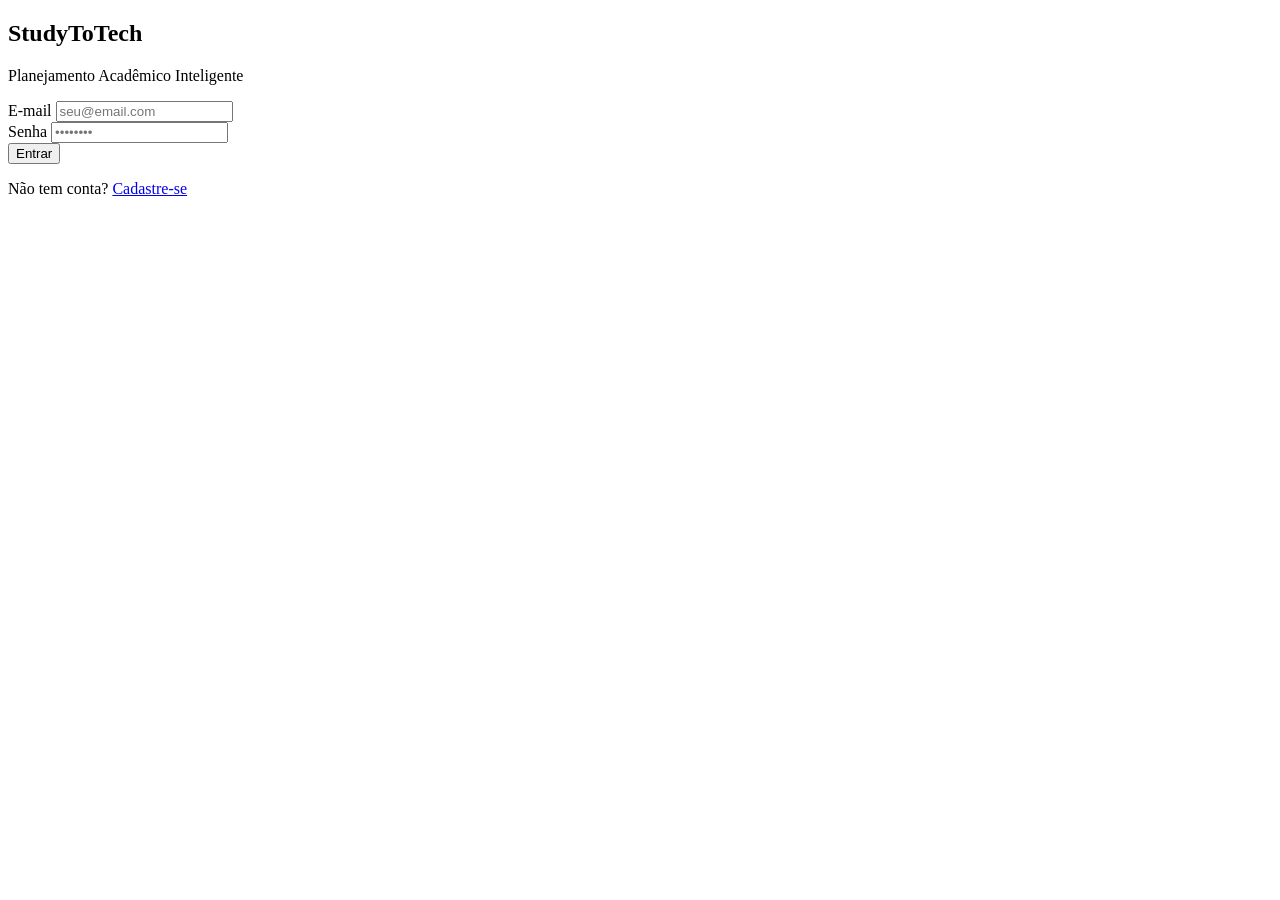
==== StudyToTech/StudyToTech/fornt-end/html/login.html @ d776977e "ok" ====
<!DOCTYPE html>
<html lang="pt-br">
<head>
    <meta charset="UTF-8">
    <meta name="viewport" content="width=device-width, initial-scale=1.0">
    <title>StudyToTech - Login</title>
    <link rel="stylesheet" href="style_login.css">
</head>
<body class="login-body">
    <div class="login-container">
        <div class="login-box">
            <h2>StudyToTech</h2>
            <p>Planejamento Acadêmico Inteligente</p>
            <form id="login-form">
                <div class="input-group">
                    <label>E-mail</label>
                    <input type="email" id="email" placeholder="seu@email.com" required>
                </div>
                <div class="input-group">
                    <label>Senha</label>
                    <input type="password" id="password" placeholder="••••••••" required>
                </div>
                <button type="submit" class="btn-main">Entrar</button>
            </form>
            <p class="footer-text">Não tem conta? <a href="#">Cadastre-se</a></p>
        </div>
    </div>
    <script>
        document.getElementById('login-form').addEventListener('submit', (e) => {
            e.preventDefault();

            window.location.href = "index.html"; 
        });
    </script>

    <div vw class="enabled">
  <div vw-access-button class="active"></div>
  <div vw-plugin-wrapper>
    <div class="vw-plugin-top-wrapper"></div>
  </div>
    </div>

    <script src="https://vlibras.gov.br/app/vlibras-plugin.js"></script>
    <script>
    new window.VLibras.Widget('https://vlibras.gov.br/app');
</script>

</body>
</html>
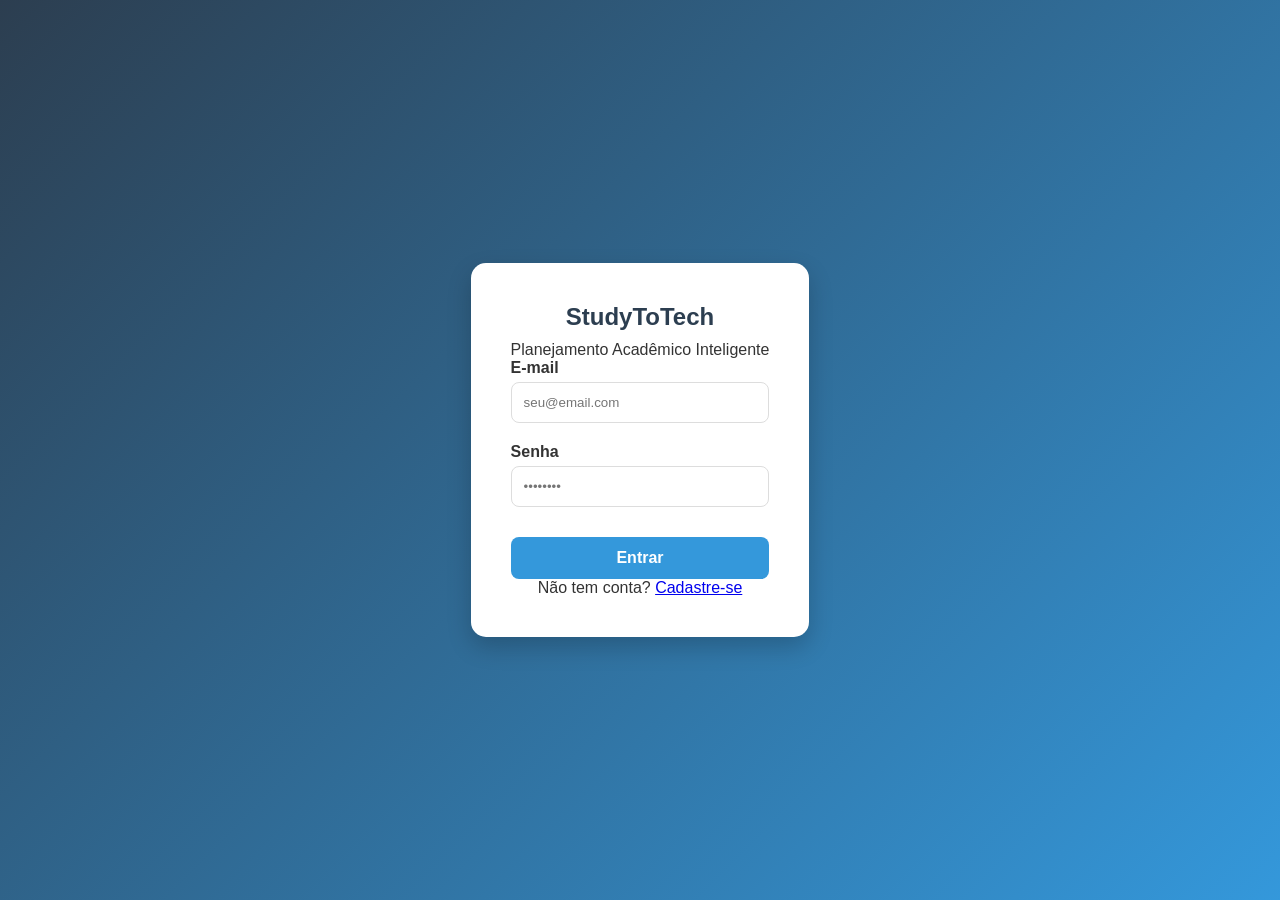
==== commit f03e46e0: "ok" ====
--- a/StudyToTech/StudyToTech/fornt-end/html/login.html
+++ b/StudyToTech/StudyToTech/fornt-end/html/login.html
@@ -4,7 +4,7 @@
     <meta charset="UTF-8">
     <meta name="viewport" content="width=device-width, initial-scale=1.0">
     <title>StudyToTech - Login</title>
-    <link rel="stylesheet" href="style_login.css">
+    <link rel="stylesheet" href="/StudyToTech/StudyToTech/fornt-end/html/css/style_login.css">
 </head>
 <body class="login-body">
     <div class="login-container">
--- a/StudyToTech/StudyToTech/fornt-end/html/css/style_login.css
+++ b/StudyToTech/StudyToTech/fornt-end/html/css/style_login.css
@@ -0,0 +1,121 @@
+:root {
+    --primary: #2c3e50;
+    --secondary: #3498db;
+    --accent: #2ecc71;
+    --bg: #f4f7f6;
+    --white: #ffffff;
+    --text: #333;
+}
+
+* { margin: 0; padding: 0; box-sizing: border-box; font-family: 'Segoe UI', sans-serif; }
+
+body { background-color: var(--bg); color: var(--text); }
+
+.container { display: flex; min-height: 100vh; }
+
+.sidebar {
+    width: 250px;
+    background: var(--primary);
+    color: var(--white);
+    padding: 20px;
+    transition: 0.3s;
+}
+
+.sidebar ul { list-style: none; margin-top: 30px; }
+.sidebar ul li { padding: 15px 0; border-bottom: 1px solid rgba(255,255,255,0.1); }
+.sidebar ul li a { color: var(--white); text-decoration: none; display: flex; align-items: center; gap: 10px; }
+.sidebar .active a { color: var(--secondary); font-weight: bold; }
+
+
+.content { flex: 1; padding: 30px; }
+header { display: flex; justify-content: space-between; align-items: center; margin-bottom: 30px; }
+
+.dashboard-grid {
+    display: grid;
+    grid-template-columns: repeat(auto-fit, minmax(300px, 1fr));
+    gap: 20px;
+}
+
+.card {
+    background: var(--white);
+    padding: 20px;
+    border-radius: 12px;
+    box-shadow: 0 4px 6px rgba(0,0,0,0.1);
+}
+
+.timer-display { font-size: 3rem; text-align: center; margin: 20px 0; font-weight: bold; color: var(--primary); }
+.timer-controls { display: flex; justify-content: center; gap: 10px; }
+button { padding: 10px 15px; border: none; border-radius: 5px; cursor: pointer; transition: 0.2s; }
+.btn-start { background: var(--accent); color: white; }
+
+
+.progress-bar-container { background: #eee; border-radius: 10px; margin: 15px 0; overflow: hidden; }
+.progress-bar { background: var(--secondary); color: white; text-align: center; font-size: 12px; padding: 5px 0; }
+.tag { font-size: 0.7rem; padding: 2px 8px; border-radius: 4px; margin-left: 10px; color: white; }
+.tag.tech { background: #8e44ad; }
+.tag.concurso { background: #f39c12; }
+
+.task-completed span {
+    text-decoration: line-through;
+    opacity: 0.6;
+}
+.task-completed {
+    transition: 0.3s;
+}
+
+.login-body {
+    display: flex;
+    justify-content: center;
+    align-items: center;
+    min-height: 100vh;
+    background: linear-gradient(135deg, var(--primary), var(--secondary));
+}
+
+.login-box {
+    background: var(--white);
+    padding: 40px;
+    border-radius: 15px;
+    box-shadow: 0 10px 25px rgba(0,0,0,0.2);
+    width: 100%;
+    max-width: 400px;
+    text-align: center;
+}
+
+.login-box h2 { color: var(--primary); margin-bottom: 10px; }
+
+.input-group { text-align: left; margin-bottom: 20px; }
+
+.input-group label { display: block; margin-bottom: 5px; font-weight: 600; }
+
+.input-group input {
+    width: 100%;
+    padding: 12px;
+    border: 1px solid #ddd;
+    border-radius: 8px;
+    outline: none;
+    transition: 0.3s;
+}
+
+.input-group input:focus { border-color: var(--secondary); box-shadow: 0 0 5px rgba(52, 152, 219, 0.3); }
+
+.btn-main {
+    width: 100%;
+    background: var(--secondary);
+    color: white;
+    font-weight: bold;
+    font-size: 1rem;
+    padding: 12px;
+    border-radius: 8px;
+    margin-top: 10px;
+}
+
+.btn-main:hover { background: #2980b9; transform: translateY(-2px); }
+
+@media (max-width: 768px) {
+    .container { flex-direction: column; }
+    .sidebar { width: 100%; display: none; } 
+    .mobile-only { display: block; background: none; font-size: 1.5rem; color: var(--primary); }
+    .sidebar.active { display: block; }
+}
+
+@media (min-width: 769px) { .mobile-only { display: none; } }
